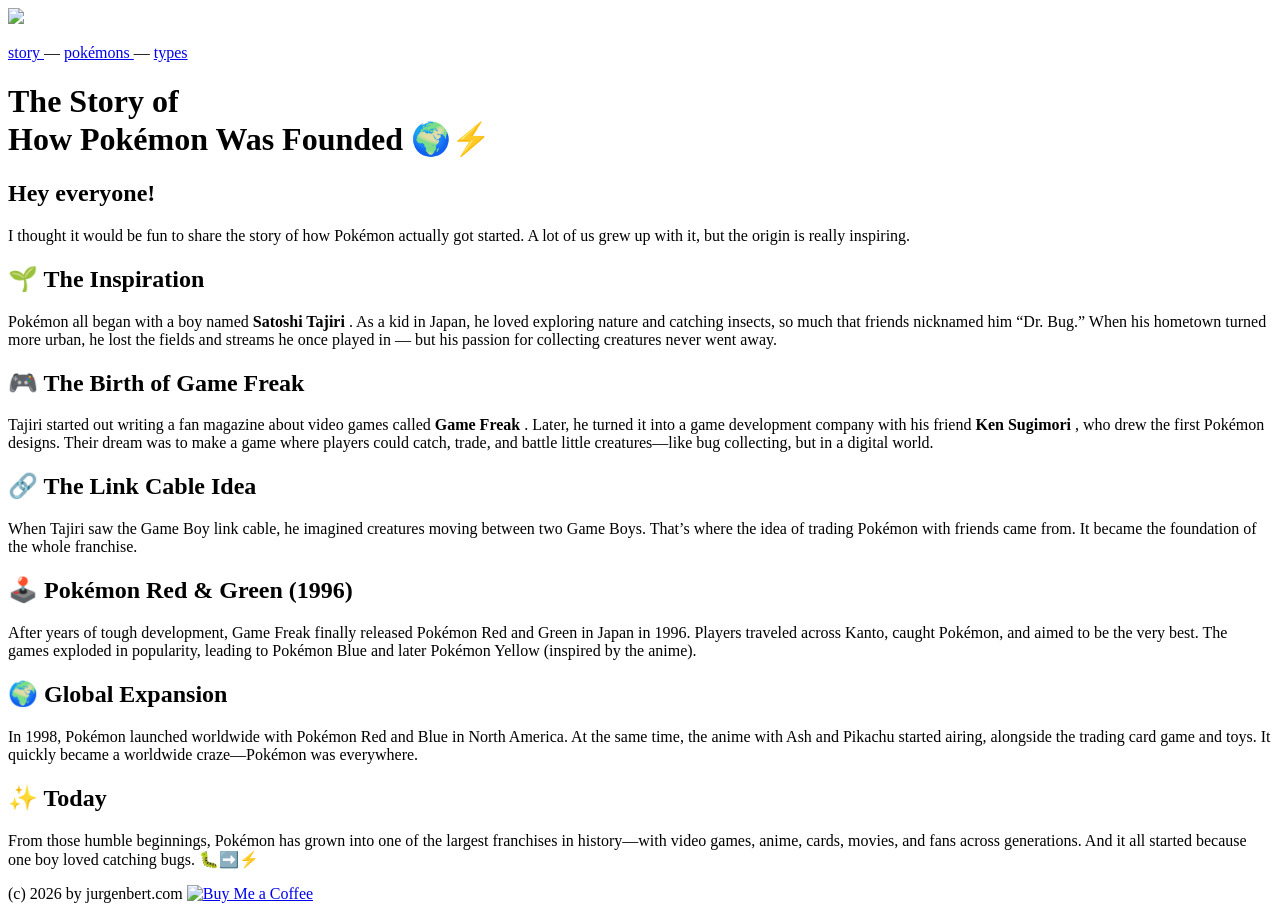
==== index.html @ 92808ab2 "Rename index.html 4.txt to index.html" ====
<!DOCTYPE html>
<html>
  <head>
    <title>
      jurgenbert.com
    </title>
    <meta charset="UTF-8" />
    <link rel="stylesheet" href="style.css?1" type="text/css" />
    <style>
    </style>
  </head>
  <body id="background">
    <img id="banner" src="img/banner.png" />
    <div class="bar">
      <p>
        <a href="index.html">        story
</a>
        —
        <a href="pokemons.html">        pokémons
</a>
        —
        <a href="types.html">        types
</a>
      </p>
    </div>
    <h1>
      The Story of
      <br />
      How Pokémon Was Founded 🌍⚡
    </h1>
    <h2>
      Hey everyone!
    </h2>
    <p class="paragraaf">
      I thought it would be fun to share the story of how Pokémon actually got started. A lot of us grew up with it, but the origin is really inspiring.
    </p>
    <h2>
      🌱 The Inspiration
    </h2>
    <p class="paragraaf">
      Pokémon all began with a boy named
      <b>      Satoshi Tajiri
</b>
      . As a kid in Japan, he loved exploring nature and catching insects, so much that friends nicknamed him “Dr. Bug.” When his hometown turned more urban, he lost the fields and streams he once played in — but his passion for collecting creatures never went away.
    </p>
    <h2>
      🎮 The Birth of Game Freak
    </h2>
    <p class="paragraaf">
      Tajiri started out writing a fan magazine about video games called
      <b>      Game Freak
</b>
      . Later, he turned it into a game development company with his friend
      <b>      Ken Sugimori
</b>
      , who drew the first Pokémon designs. Their dream was to make a game where players could catch, trade, and battle little creatures—like bug collecting, but in a digital world.
    </p>
    <h2>
      🔗 The Link Cable Idea
    </h2>
    <p class="paragraaf">
      When Tajiri saw the Game Boy link cable, he imagined creatures moving between two Game Boys. That’s where the idea of trading Pokémon with friends came from. It became the foundation of the whole franchise.
    </p>
    <h2>
      🕹️ Pokémon Red &amp; Green (1996)
    </h2>
    <p class="paragraaf">
      After years of tough development, Game Freak finally released Pokémon Red and Green in Japan in 1996. Players traveled across Kanto, caught Pokémon, and aimed to be the very best. The games exploded in popularity, leading to Pokémon Blue and later Pokémon Yellow (inspired by the anime).
    </p>
    <h2>
      🌍 Global Expansion
    </h2>
    <p class="paragraaf">
      In 1998, Pokémon launched worldwide with Pokémon Red and Blue in North America. At the same time, the anime with Ash and Pikachu started airing, alongside the trading card game and toys. It quickly became a worldwide craze—Pokémon was everywhere.
    </p>
    <h2>
      ✨ Today
    </h2>
    <p class="paragraaf">
      From those humble beginnings, Pokémon has grown into one of the largest franchises in history—with video games, anime, cards, movies, and fans across generations. And it all started because one boy loved catching bugs. 🐛➡️⚡
    </p>
    <div class="bar">
      <p style="">
        (c) 2026 by jurgenbert.com
        <a href="https://www.buymeacoffee.com/jurgenbert" target="_blank">        <img src="https://cdn.buymeacoffee.com/buttons/v2/default-yellow.png" alt="Buy Me a Coffee" style="height: 40px !important;width: 145px !important;" />
</a>
      </p>
    </div>
  </body>
</html>
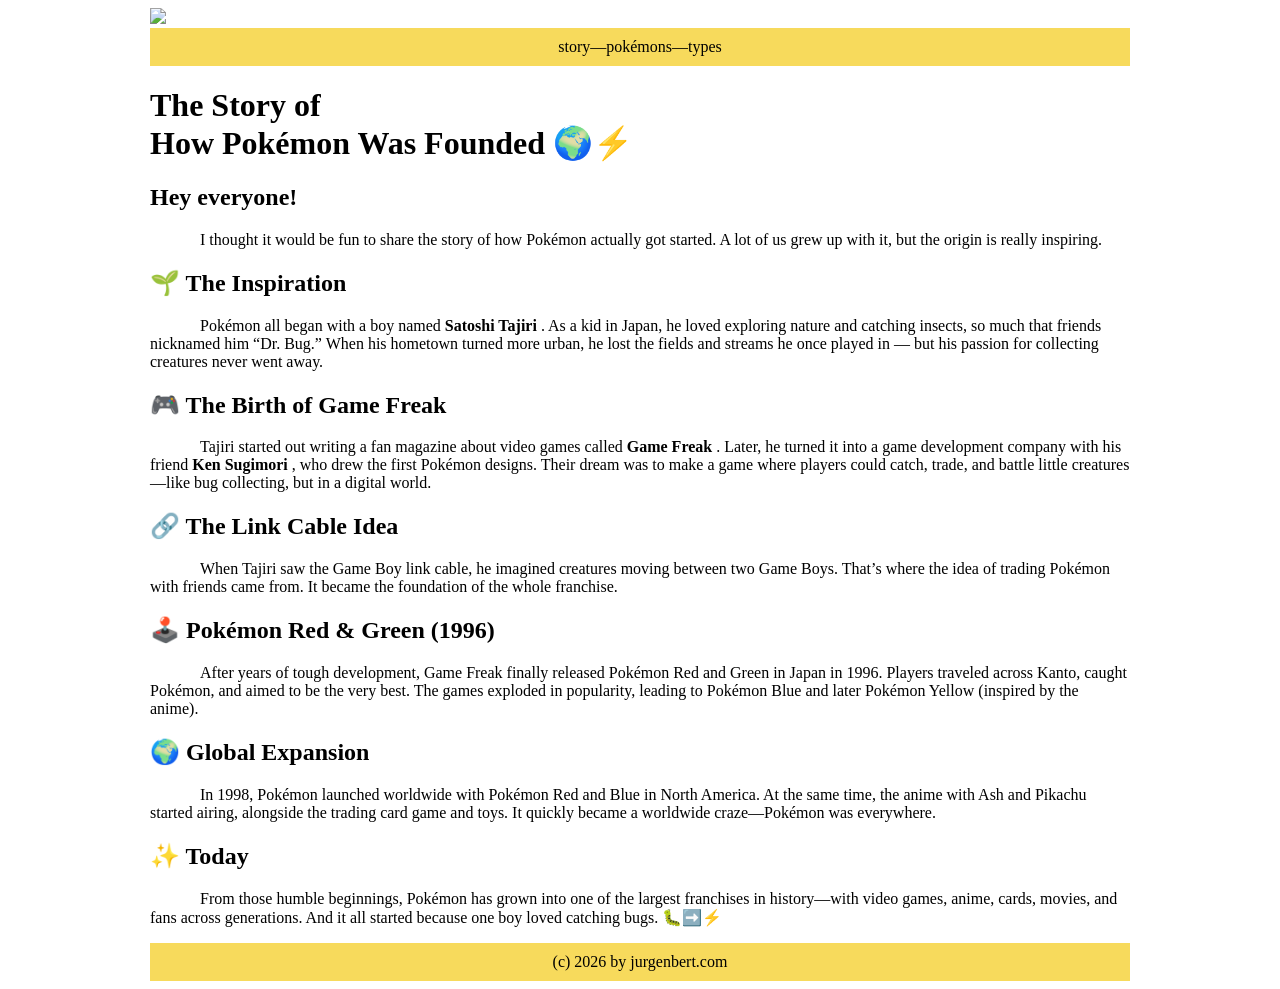
==== commit fc4b392f: "Clean up copyright paragraph in index.html Removed inline style from copyright paragraph." ====
--- a/index.html
+++ b/index.html
@@ -80,10 +80,8 @@
       From those humble beginnings, Pokémon has grown into one of the largest franchises in history—with video games, anime, cards, movies, and fans across generations. And it all started because one boy loved catching bugs. 🐛➡️⚡
     </p>
     <div class="bar">
-      <p style="">
+      <p>
         (c) 2026 by jurgenbert.com
-        <a href="https://www.buymeacoffee.com/jurgenbert" target="_blank">        <img src="https://cdn.buymeacoffee.com/buttons/v2/default-yellow.png" alt="Buy Me a Coffee" style="height: 40px !important;width: 145px !important;" />
-</a>
       </p>
     </div>
   </body>
--- a/style.css
+++ b/style.css
@@ -0,0 +1,65 @@
+* {
+	font-family: verdana;
+}
+a:any-link {
+	text-decoration-line: none;
+	color: black;
+}
+body {
+	max-width: 980px;
+	margin-left: auto;
+	margin-right: auto;
+}
+body#background {
+	background-image: url("img/001.png");
+	background-position: center;
+	background-repeat: no-repeat;
+}
+#banner {
+	width: 100%;
+}
+.bar {
+	width: 100%;
+	background-color: rgb(247,218,92);	
+}
+.bar p {
+	margin: 0;
+	padding-top: 10px;
+	padding-bottom: 10px;
+	text-align: center;
+	/* volgende drie regels enkel nodig voor mijn eigen BuyMeACoffee */
+	display: flex;	
+	justify-content: center;
+	align-items: center;
+}
+.paragraaf {
+	text-indent: 50px;
+}
+table {
+	width: 100%;
+	border-collapse: collapse;
+}
+th, td {
+	border: 1px solid rgba(127, 127, 127, 0.5);
+	padding: 10px;
+}
+.rechts {
+	text-align: right;
+}
+.type {
+	text-align: center;
+}
+.type img {
+	width: 20px;
+	color: black;
+}
+.afbeelding {
+	text-align: center;
+}
+.afbeelding img {
+	width: 40px;
+}
+li img {
+	width: 16px;
+	height: 16px;
+}
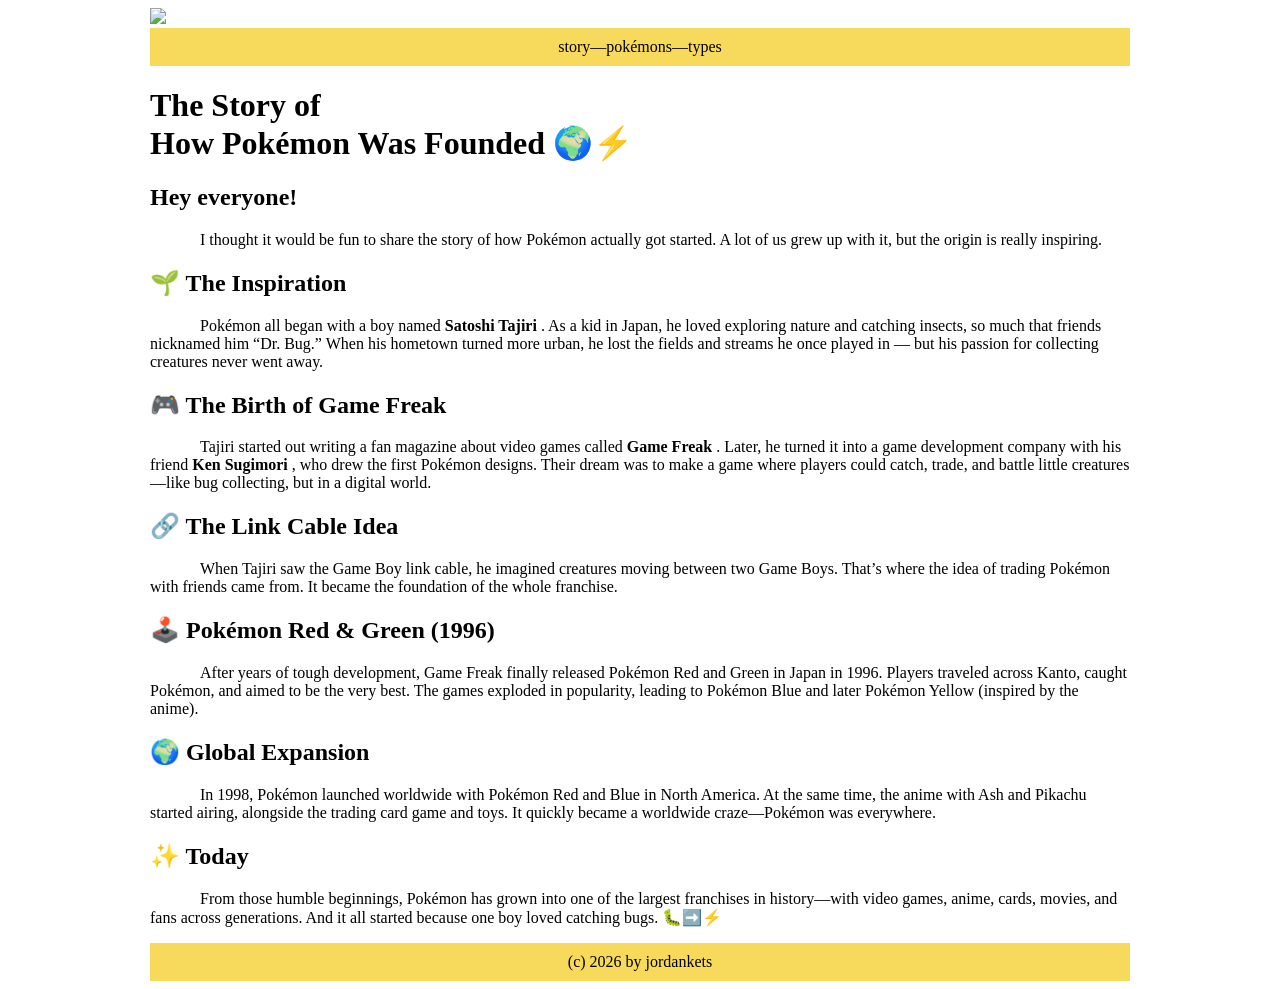
==== commit 4dd03421: "Update copyright notice in index.html" ====
--- a/index.html
+++ b/index.html
@@ -2,7 +2,7 @@
 <html>
   <head>
     <title>
-      jurgenbert.com
+      story
     </title>
     <meta charset="UTF-8" />
     <link rel="stylesheet" href="style.css?1" type="text/css" />
@@ -10,7 +10,7 @@
     </style>
   </head>
   <body id="background">
-    <img id="banner" src="img/banner.png" />
+    <img id="banner" src="source/banner.png" />
     <div class="bar">
       <p>
         <a href="index.html">        story
@@ -81,7 +81,7 @@
     </p>
     <div class="bar">
       <p>
-        (c) 2026 by jurgenbert.com
+        (c) 2026 by jordankets
       </p>
     </div>
   </body>
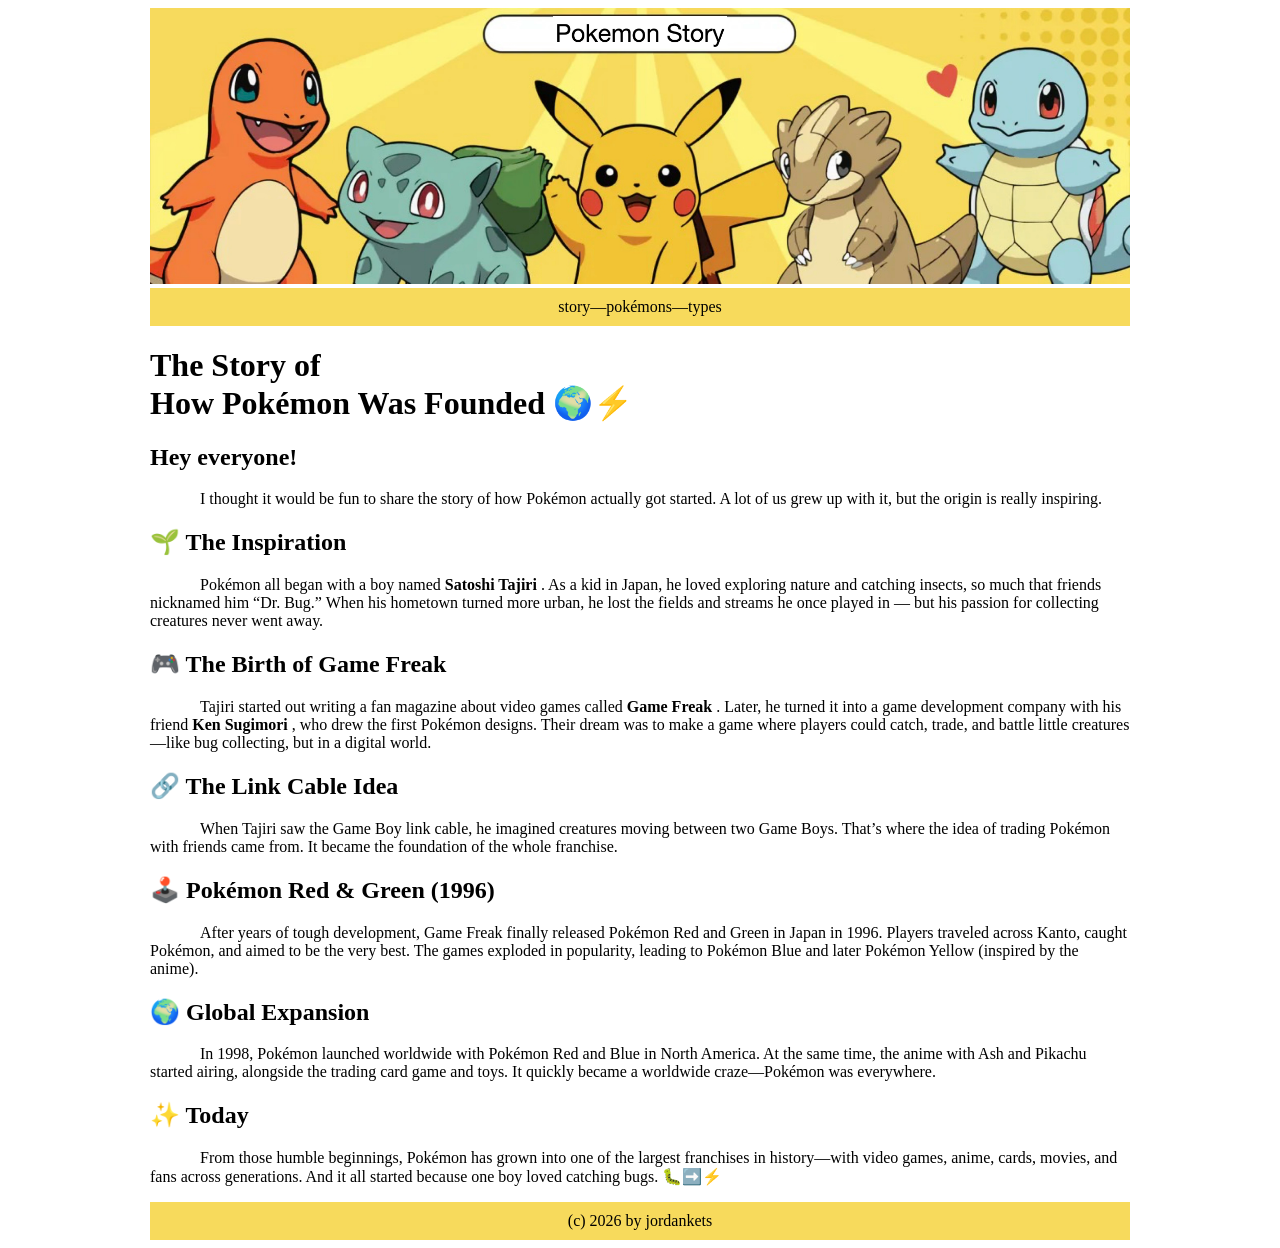
==== commit cebea0c9: "Fix paths for stylesheet and banner image" ====
--- a/index.html
+++ b/index.html
@@ -5,12 +5,12 @@
       story
     </title>
     <meta charset="UTF-8" />
-    <link rel="stylesheet" href="style.css?1" type="text/css" />
+    <link rel="stylesheet" href="style.css" type="text/css" />
     <style>
     </style>
   </head>
   <body id="background">
-    <img id="banner" src="source/banner.png" />
+    <img id="banner" src="sources/banner.png" />
     <div class="bar">
       <p>
         <a href="index.html">        story
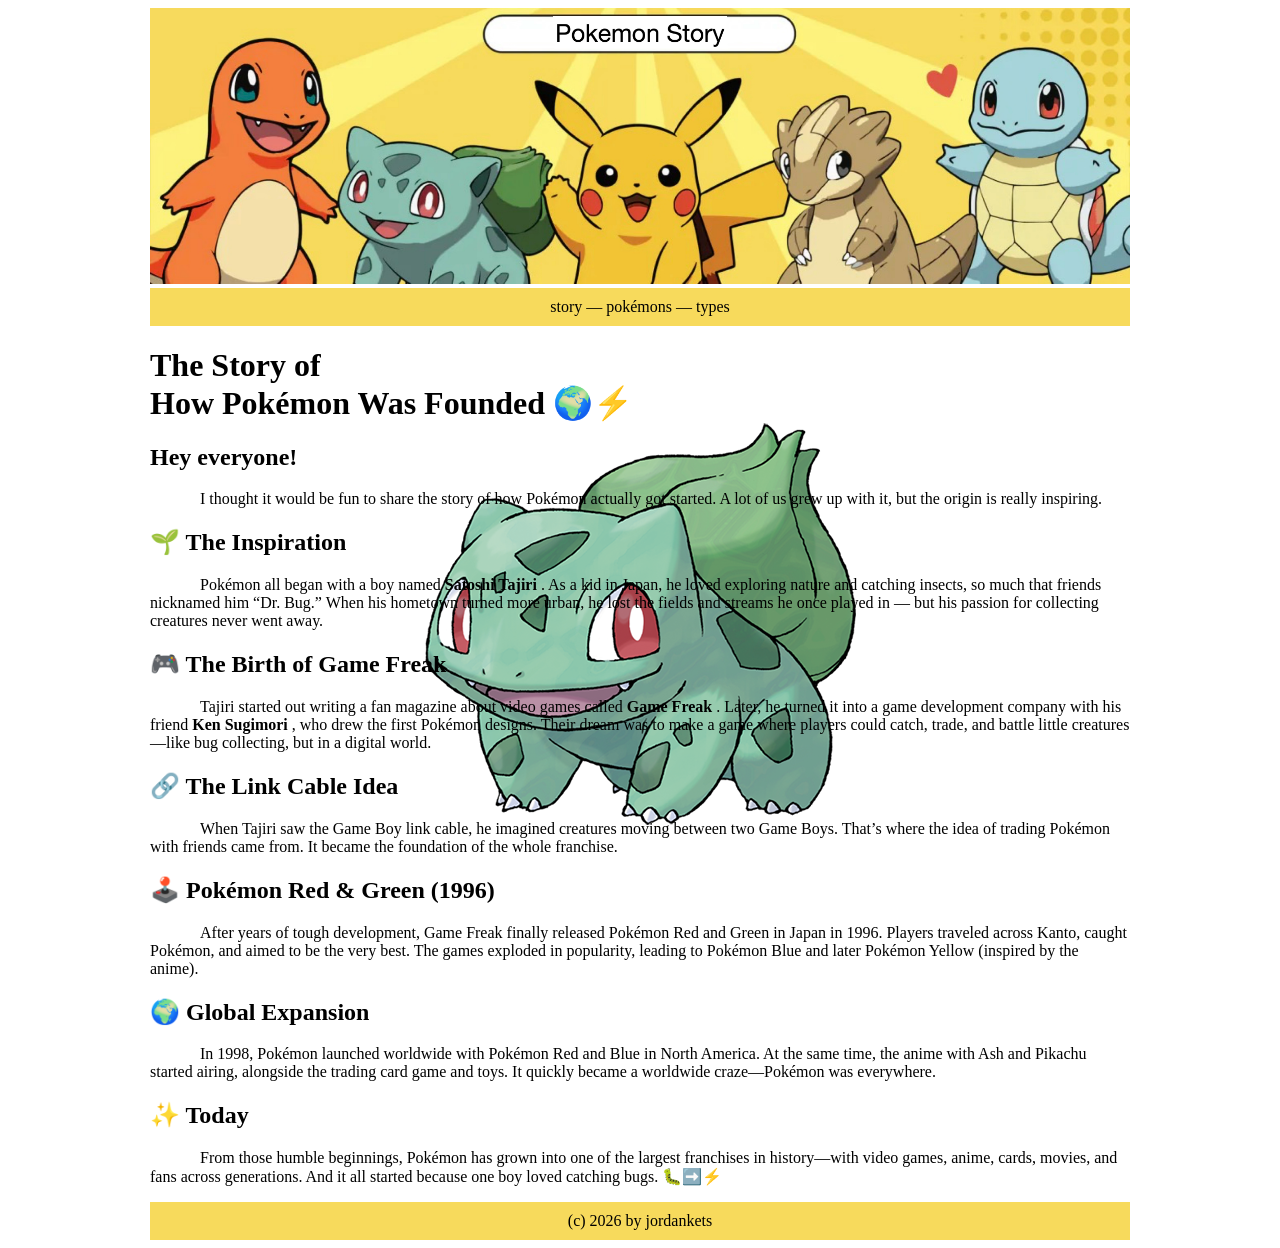
==== commit 4125bf09: "idk" ====
--- a/index.html
+++ b/index.html
@@ -2,7 +2,7 @@
 <html>
   <head>
     <title>
-      story
+      story2
     </title>
     <meta charset="UTF-8" />
     <link rel="stylesheet" href="style.css" type="text/css" />
--- a/style.css
+++ b/style.css
@@ -11,7 +11,7 @@
 	margin-right: auto;
 }
 body#background {
-	background-image: url("img/001.png");
+	background-image: url("sources/001.png");
 	background-position: center;
 	background-repeat: no-repeat;
 }
@@ -27,10 +27,6 @@
 	padding-top: 10px;
 	padding-bottom: 10px;
 	text-align: center;
-	/* volgende drie regels enkel nodig voor mijn eigen BuyMeACoffee */
-	display: flex;	
-	justify-content: center;
-	align-items: center;
 }
 .paragraaf {
 	text-indent: 50px;
